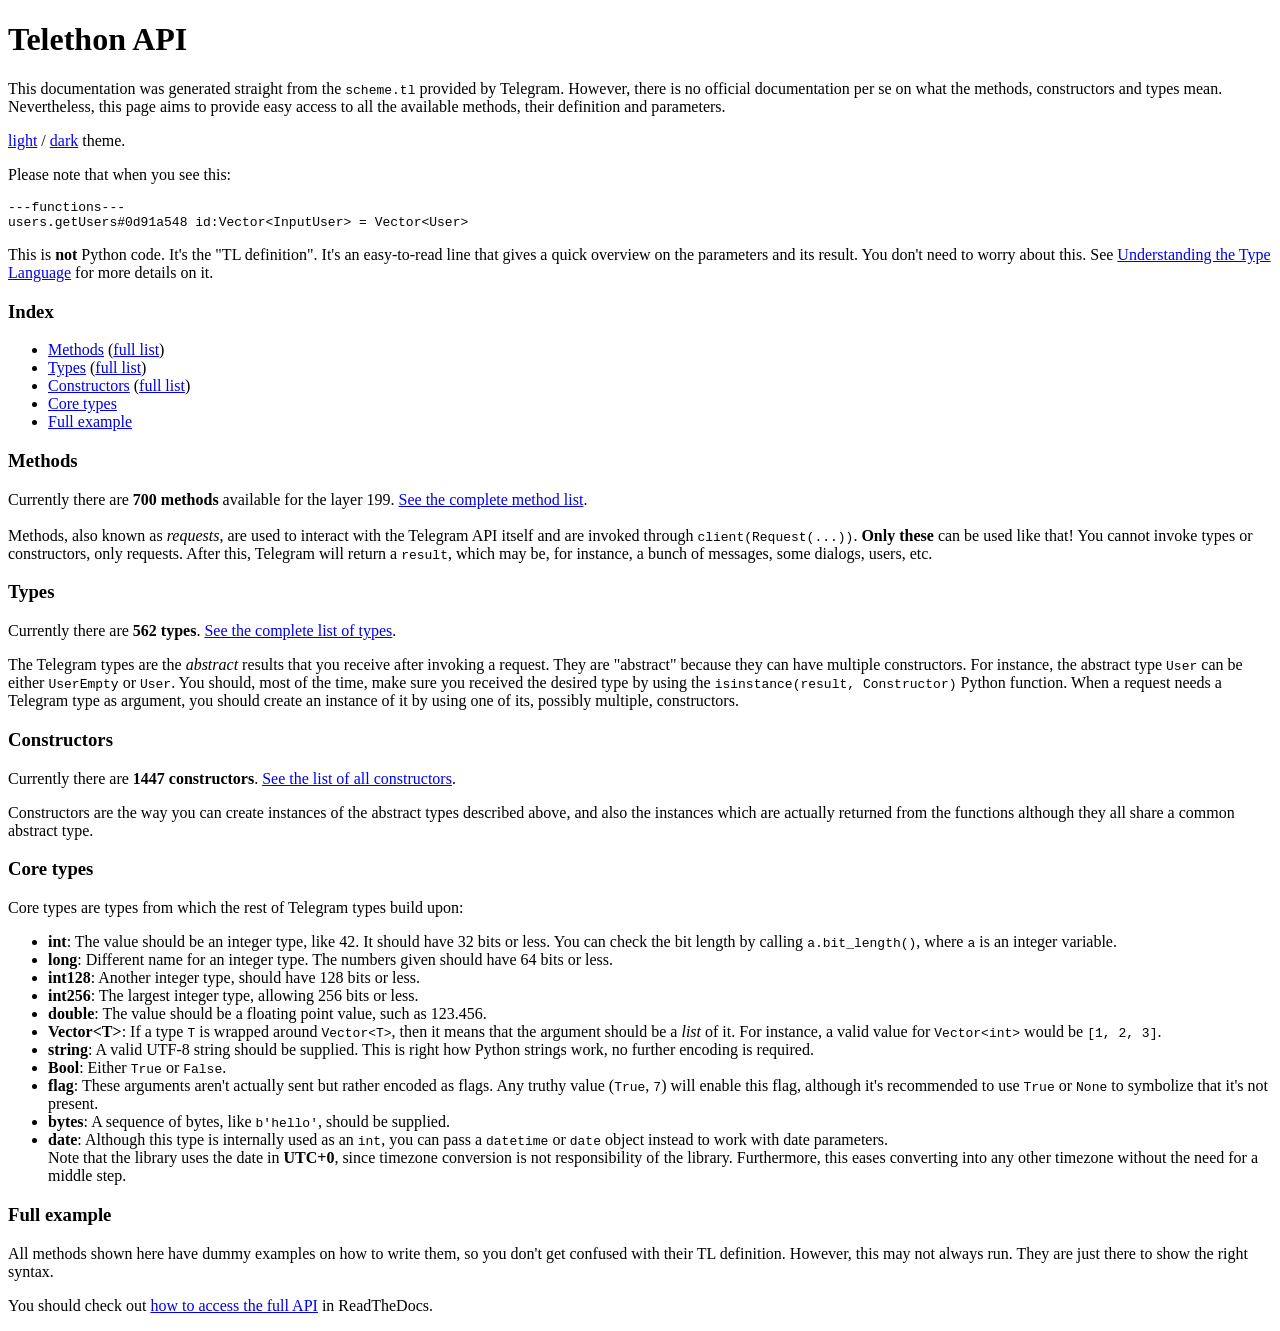
==== index.html @ b4d04962 "Just pushing." ====
<!DOCTYPE html>
<html>
<head>
    <meta http-equiv="Content-Type" content="text/html; charset=UTF-8">
    <title>BetterTelethon API</title>
    <meta name="viewport" content="width=device-width, initial-scale=1.0">
    <link id="style" href="css/docs.dark.css" rel="stylesheet">
    <script>
        (function () {
            var style = document.getElementById('style');

            // setTheme(<link />, 'light' / 'dark')
            function setTheme(theme) {
                localStorage.setItem('theme', theme);
                return style.href = 'css/docs.' + theme + '.css';
            }

            // setThemeOnClick(<link />, 'light' / 'dark', <a />)
            function setThemeOnClick(theme, button) {
                return button.addEventListener('click', function (e) {
                    setTheme(theme);
                    e.preventDefault();
                    return false;
                });
            }

            setTheme(localStorage.getItem('theme') || 'light');

            document.addEventListener('DOMContentLoaded', function () {
                setThemeOnClick('light', document.getElementById('themeLight'));
                setThemeOnClick('dark', document.getElementById('themeDark'));
            });
        })();
    </script>
    <link href="https://fonts.googleapis.com/css?family=Nunito|Source+Code+Pro" rel="stylesheet">
</head>
<body>
<div id="main_div">
    <noscript>Please enable JavaScript if you would like to use search.</noscript>
    <h1>Telethon API</h1>
    <p>This documentation was generated straight from the <code>scheme.tl</code>
    provided by Telegram. However, there is no official documentation per se
    on what the methods, constructors and types mean. Nevertheless, this
    page aims to provide easy access to all the available methods, their
    definition and parameters.</p>
    <p id="themeSelect">
        <a href="#" id="themeLight">light</a> /
        <a href="#" id="themeDark">dark</a> theme.
    </p>
    <p>Please note that when you see this:</p>
    <pre>---functions---
users.getUsers#0d91a548 id:Vector&lt;InputUser&gt; = Vector&lt;User&gt;</pre>

    <p>This is <b>not</b> Python code. It's the "TL definition". It's
    an easy-to-read line that gives a quick overview on the parameters
    and its result. You don't need to worry about this. See
    <a href="https://docs.telethon.dev/en/stable/developing/understanding-the-type-language.html">Understanding
    the Type Language</a> for more details on it.</p>

    <h3>Index</h3>
    <ul>
        <li>
            <a href="#methods">Methods</a>
            (<a href="methods/index.html">full list</a>)
        </li>
        <li>
            <a href="#types">Types</a>
            (<a href="types/index.html">full list</a>)
        </li>
        <li>
            <a href="#constructors">Constructors</a>
            (<a href="constructors/index.html">full list</a>)
        </li>
        <li><a href="#core">Core types</a></li>
        <li><a href="#example">Full example</a></li>
    </ul>

    <h3 id="methods">Methods</h3>
    <p>Currently there are <b>700 methods</b> available for the layer
    199. <a href="methods/index.html">See the complete method list</a>.
    <br /><br />
    Methods, also known as <i>requests</i>, are used to interact with the
    Telegram API itself and are invoked through <code>client(Request(...))</code>.
    <b>Only these</b> can be used like that! You cannot invoke types or
    constructors, only requests. After this, Telegram will return a
    <code>result</code>, which may be, for instance, a bunch of messages,
    some dialogs, users, etc.</p>

    <h3 id="types">Types</h3>
    <p>Currently there are <b>562 types</b>.
    <a href="types/index.html">See the complete list of types</a>.</p>

    <p>The Telegram types are the <i>abstract</i> results that you receive
    after invoking a request. They are "abstract" because they can have
    multiple constructors. For instance, the abstract type <code>User</code>
    can be either <code>UserEmpty</code> or <code>User</code>. You should,
    most of the time, make sure you received the desired type by using
    the <code>isinstance(result, Constructor)</code> Python function.

    When a request needs a Telegram type as argument, you should create
    an instance of it by using one of its, possibly multiple, constructors.</p>

    <h3 id="constructors">Constructors</h3>
    <p>Currently there are <b>1447 constructors</b>.
    <a href="constructors/index.html">See the list of all constructors</a>.</p>

    <p>Constructors are the way you can create instances of the abstract types
    described above, and also the instances which are actually returned from
    the functions although they all share a common abstract type.</p>

    <h3 id="core">Core types</h3>
    <p>Core types are types from which the rest of Telegram types build upon:</p>
    <ul>
    <li id="int"><b>int</b>:
        The value should be an integer type, like <span class="sh1">42</span>.
        It should have 32 bits or less. You can check the bit length by
        calling <code>a.bit_length()</code>, where <code>a</code> is an
        integer variable.
    </li>
    <li id="long"><b>long</b>:
        Different name for an integer type. The numbers given should have
        64 bits or less.
    </li>
    <li id="int128"><b>int128</b>:
        Another integer type, should have 128 bits or less.
    </li>
    <li id="int256"><b>int256</b>:
        The largest integer type, allowing 256 bits or less.
    </li>
    <li id="double"><b>double</b>:
        The value should be a floating point value, such as
        <span class="sh1">123.456</span>.
    </li>
    <li id="vector"><b>Vector&lt;T&gt;</b>:
        If a type <code>T</code> is wrapped around <code>Vector&lt;T&gt;</code>,
        then it means that the argument should be a <i>list</i> of it.
        For instance, a valid value for <code>Vector&lt;int&gt;</code>
        would be <code>[1, 2, 3]</code>.
    </li>
    <li id="string"><b>string</b>:
        A valid UTF-8 string should be supplied. This is right how
        Python strings work, no further encoding is required.
    </li>
    <li id="bool"><b>Bool</b>:
        Either <code>True</code> or <code>False</code>.
    </li>
    <li id="true"><b>flag</b>:
        These arguments aren't actually sent but rather encoded as flags.
        Any truthy value (<code>True</code>, <code>7</code>) will enable
        this flag, although it's recommended to use <code>True</code> or
        <code>None</code> to symbolize that it's not present.
    </li>
    <li id="bytes"><b>bytes</b>:
        A sequence of bytes, like <code>b'hello'</code>, should be supplied.
    </li>
    <li id="date"><b>date</b>:
        Although this type is internally used as an <code>int</code>,
        you can pass a <code>datetime</code> or <code>date</code> object
        instead to work with date parameters.<br />
        Note that the library uses the date in <b>UTC+0</b>, since timezone
        conversion is not responsibility of the library. Furthermore, this
        eases converting into any other timezone without the need for a middle
        step.
    </li>
    </ul>

    <h3 id="example">Full example</h3>
    <p>All methods shown here have dummy examples on how to write them,
    so you don't get confused with their TL definition. However, this may
    not always run. They are just there to show the right syntax.</p>

    <p>You should check out
    <a href="https://docs.telethon.dev/en/stable/concepts/full-api.html">how
    to access the full API</a> in ReadTheDocs.
    </p>
</div>
<script src="js/search.js"></script>
</body>
</html>
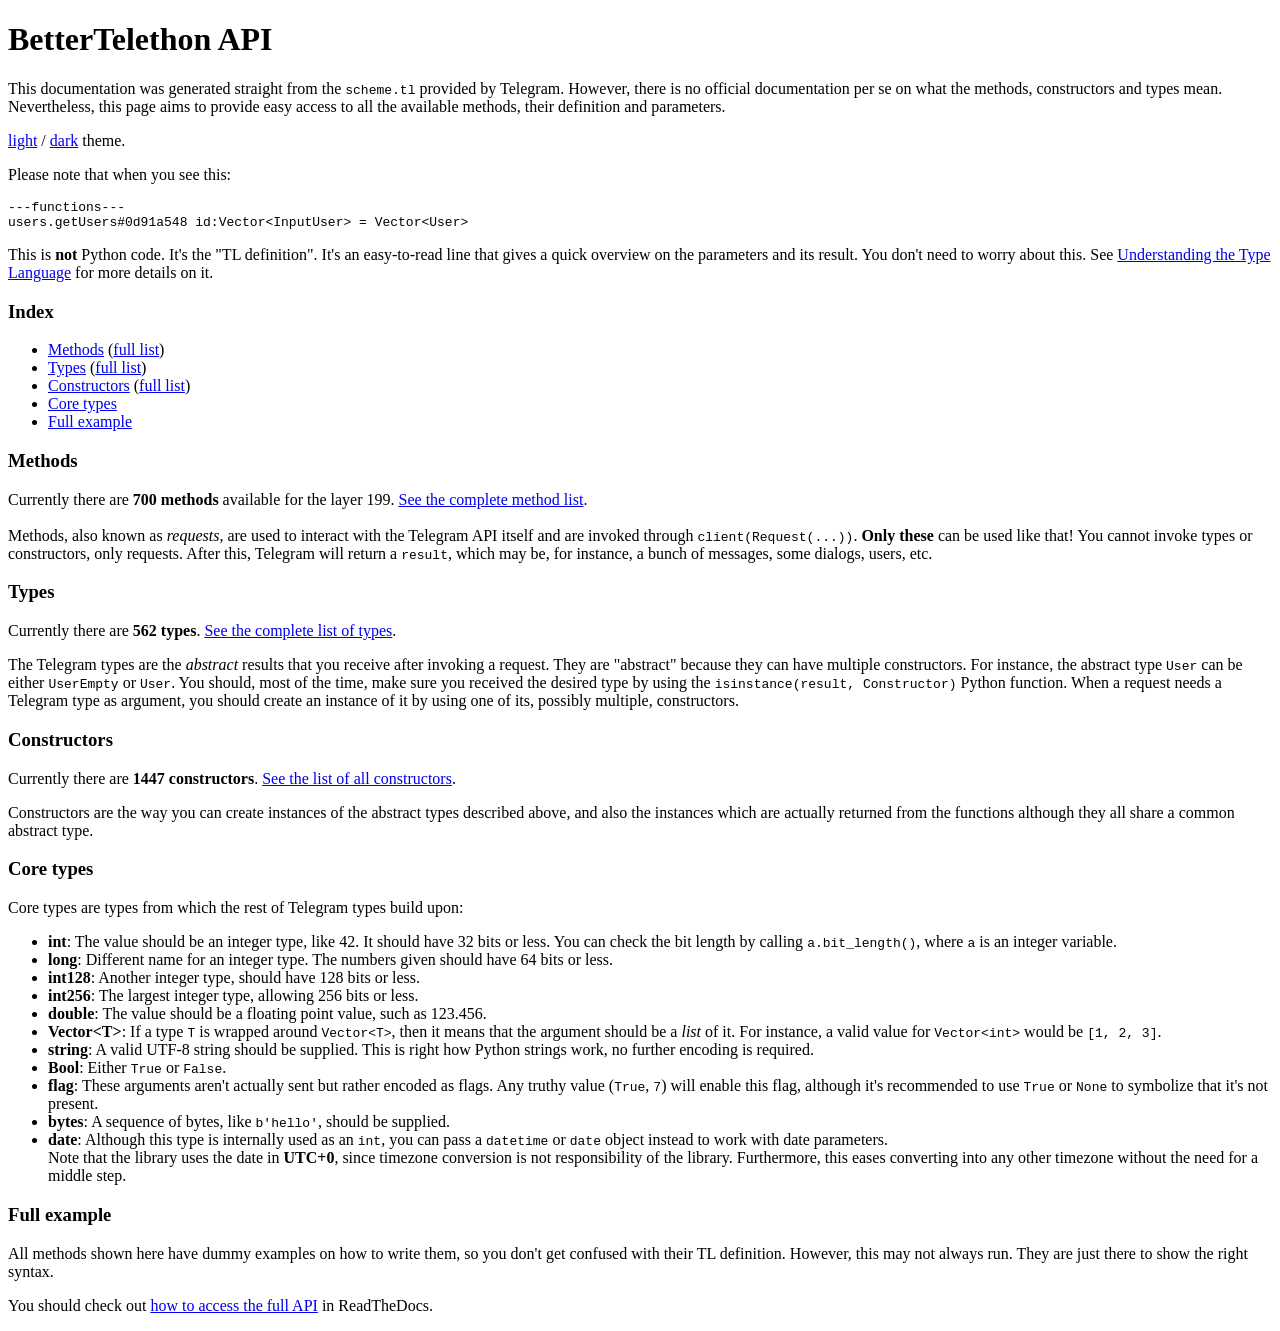
==== commit ce758f96: "Just pushing." ====
--- a/index.html
+++ b/index.html
@@ -37,7 +37,7 @@
 <body>
 <div id="main_div">
     <noscript>Please enable JavaScript if you would like to use search.</noscript>
-    <h1>Telethon API</h1>
+    <h1>BetterTelethon API</h1>
     <p>This documentation was generated straight from the <code>scheme.tl</code>
     provided by Telegram. However, there is no official documentation per se
     on what the methods, constructors and types mean. Nevertheless, this
